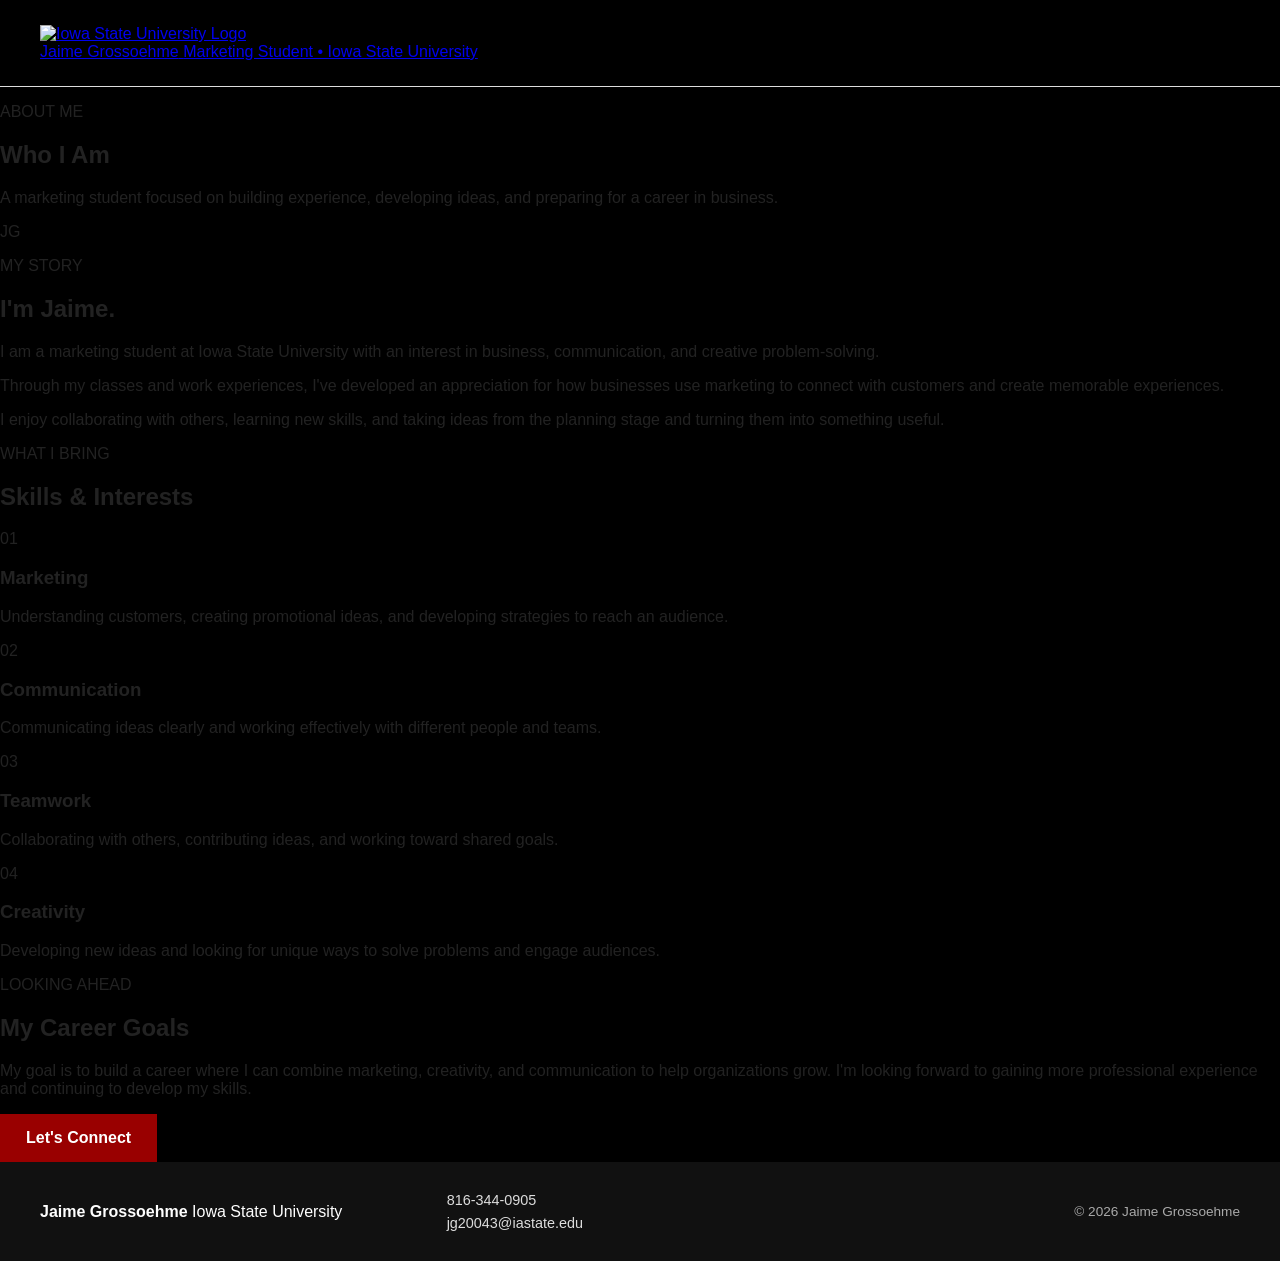
==== about.html @ 380179df "Create about.html" ====
<!DOCTYPE html>
<html lang="en">
<head>
    <meta charset="UTF-8">
    <meta name="viewport" content="width=device-width, initial-scale=1.0">
    <title>Jaime Grossoehme | About</title>
    <link rel="stylesheet" href="styles.css">
</head>

<body>

<div class="site-wrapper">

    <!-- HEADER -->
    <header class="site-header">
        <a href="index.html" class="brand">
            <img src="https://upload.wikimedia.org/wikipedia/en/4/44/Iowa_State_Cyclones_logo.svg"
                 alt="Iowa State University Logo">
            <div>
                <span class="brand-name">Jaime Grossoehme</span>
                <span class="brand-subtitle">Marketing Student • Iowa State University</span>
            </div>
        </a>
    </header>

    <!-- NAVIGATION -->
    <nav id="main-nav"></nav>

    <!-- PAGE HERO -->
    <section class="page-hero">
        <div>
            <p class="eyebrow">ABOUT ME</p>
            <h1>Who I Am</h1>
            <p>
                A marketing student focused on building experience,
                developing ideas, and preparing for a career in business.
            </p>
        </div>
    </section>

    <!-- ABOUT CONTENT -->
    <main class="page-content">

        <section class="about-intro">

            <div class="about-image-placeholder">
                <span>JG</span>
            </div>

            <div class="about-text">

                <p class="eyebrow dark">MY STORY</p>

                <h2>I'm Jaime.</h2>

                <p>
                    I am a marketing student at Iowa State University with an
                    interest in business, communication, and creative problem-solving.
                </p>

                <p>
                    Through my classes and work experiences, I've developed an
                    appreciation for how businesses use marketing to connect
                    with customers and create memorable experiences.
                </p>

                <p>
                    I enjoy collaborating with others, learning new skills,
                    and taking ideas from the planning stage and turning them
                    into something useful.
                </p>

            </div>

        </section>

        <!-- SKILLS -->
        <section class="skills-section">

            <div class="section-heading">
                <p class="eyebrow dark">WHAT I BRING</p>
                <h2>Skills & Interests</h2>
            </div>

            <div class="skills-grid">

                <div class="skill-card">
                    <span>01</span>
                    <h3>Marketing</h3>
                    <p>
                        Understanding customers, creating promotional ideas,
                        and developing strategies to reach an audience.
                    </p>
                </div>

                <div class="skill-card">
                    <span>02</span>
                    <h3>Communication</h3>
                    <p>
                        Communicating ideas clearly and working effectively
                        with different people and teams.
                    </p>
                </div>

                <div class="skill-card">
                    <span>03</span>
                    <h3>Teamwork</h3>
                    <p>
                        Collaborating with others, contributing ideas,
                        and working toward shared goals.
                    </p>
                </div>

                <div class="skill-card">
                    <span>04</span>
                    <h3>Creativity</h3>
                    <p>
                        Developing new ideas and looking for unique ways
                        to solve problems and engage audiences.
                    </p>
                </div>

            </div>

        </section>

        <!-- GOALS -->
        <section class="goals-section">

            <div class="goal-box">
                <p class="eyebrow">LOOKING AHEAD</p>
                <h2>My Career Goals</h2>

                <p>
                    My goal is to build a career where I can combine marketing,
                    creativity, and communication to help organizations grow.
                    I'm looking forward to gaining more professional experience
                    and continuing to develop my skills.
                </p>

                <a href="contact.html" class="button">Let's Connect</a>
            </div>

        </section>

    </main>

    <!-- FOOTER -->
    <footer>

        <div class="footer-brand">
            <strong>Jaime Grossoehme</strong>
            <span>Iowa State University</span>
        </div>

        <div class="footer-contact">
            <a href="tel:8163440905">816-344-0905</a>
            <a href="mailto:jg20043@iastate.edu">jg20043@iastate.edu</a>
        </div>

        <div class="copyright">
            © <span id="year"></span> Jaime Grossoehme
        </div>

    </footer>

</div>

<script>
    document.getElementById("year").textContent = new Date().getFullYear();
</script>

<script src="nav.js"></script>

</body>
</html>
---- styles.css ----
/* =========================
   GLOBAL
========================= */

* {
    box-sizing: border-box;
}

html {
    scroll-behavior: smooth;
}

body {
    margin: 0;
    padding: 0;
    background: #000;
    font-family: Arial, Helvetica, sans-serif;
    color: #222;
}

/* Main white website container */
.wrapper {
    width: 80%;
    max-width: 1200px;
    margin: 40px auto;
    background: #fff;
    min-height: 90vh;
    box-shadow: 0 0 35px rgba(255, 255, 255, 0.15);
}


/* =========================
   HEADER
========================= */

header {
    padding: 25px 40px;
    border-bottom: 1px solid #ddd;
}

header .logo {
    display: flex;
    align-items: center;
    gap: 18px;
}

header .logo img {
    width: 70px;
    height: 70px;
    object-fit: contain;
}

.title {
    font-size: 2rem;
    font-weight: 800;
    color: #990000;
}

.subtitle {
    margin-top: 4px;
    color: #666;
    font-size: 0.95rem;
}


/* =========================
   NAVIGATION
========================= */

nav {
    display: flex;
    align-items: center;
    gap: 8px;
    padding: 0 40px;
    background: #990000;
}

nav a {
    display: block;
    padding: 17px 22px;
    text-decoration: none;
    color: white;
    font-weight: bold;
    transition: 0.2s ease;
}

nav a:hover {
    background: #700000;
}


/* =========================
   HERO
========================= */

.hero {
    min-height: 360px;
    background:
        linear-gradient(
            rgba(0, 0, 0, 0.72),
            rgba(0, 0, 0, 0.72)
        ),
        linear-gradient(135deg, #990000, #1a1a1a);

    display: flex;
    align-items: center;
    justify-content: center;
    text-align: center;
    color: white;
    padding: 50px 20px;
}

.hero-content {
    max-width: 750px;
}

.hero-small {
    font-size: 0.85rem;
    letter-spacing: 4px;
    font-weight: bold;
    color: #ddd;
    margin-bottom: 10px;
}

.hero h1 {
    margin: 0;
    font-size: 4rem;
    font-weight: 800;
}

.hero p:not(.hero-small) {
    font-size: 1.25rem;
    color: #eee;
    margin-top: 15px;
}


/* HERO BUTTONS */

.hero-buttons {
    display: flex;
    justify-content: center;
    gap: 15px;
    margin-top: 30px;
}

.button {
    display: inline-block;
    padding: 13px 24px;
    background: #990000;
    color: white;
    text-decoration: none;
    font-weight: bold;
    border: 2px solid #990000;
    transition: 0.2s ease;
}

.button:hover {
    background: #700000;
    border-color: #700000;
}

.button-outline {
    background: transparent;
    border-color: white;
}

.button-outline:hover {
    background: white;
    color: #990000;
}


/* =========================
   CONTENT AREA
========================= */

.content-area {
    display: flex;
    gap: 40px;
    padding: 50px 40px;
}

.main-content {
    flex: 1;
    min-width: 0;
}


/* =========================
   WELCOME SECTION
========================= */

.section-label {
    color: #990000;
    font-size: 0.8rem;
    font-weight: bold;
    letter-spacing: 3px;
    margin-bottom: 8px;
}

.welcome h2 {
    margin-top: 0;
    font-size: 2rem;
}

.welcome p {
    line-height: 1.7;
    color: #555;
    font-size: 1.05rem;
}


/* =========================
   CARDS
========================= */

.cards {
    display: grid;
    grid-template-columns: repeat(3, 1fr);
    gap: 20px;
    margin-top: 40px;
}

.card {
    padding: 25px;
    background: #f5f5f5;
    border-top: 4px solid #990000;
    transition: 0.2s ease;
}

.card:hover {
    transform: translateY(-5px);
    box-shadow: 0 8px 20px rgba(0, 0, 0, 0.1);
}

.card-icon {
    color: #990000;
    font-size: 0.8rem;
    font-weight: bold;
    letter-spacing: 2px;
}

.card h3 {
    margin-bottom: 10px;
}

.card p {
    color: #666;
    line-height: 1.6;
    font-size: 0.95rem;
}

.card a {
    color: #990000;
    font-weight: bold;
    text-decoration: none;
}

.card a:hover {
    text-decoration: underline;
}


/* =========================
   SIDEBAR
========================= */

.sticky {
    width: 280px;
    flex-shrink: 0;
    position: sticky;
    top: 20px;
    align-self: flex-start;

    background: #f5f5f5;
    padding: 25px;
    border-left: 5px solid #990000;
}

.sticky h3 {
    margin-top: 0;
    font-size: 1.2rem;
}

.contact-item {
    margin: 20px 0;
}

.contact-item span {
    display: block;
    font-size: 0.7rem;
    font-weight: bold;
    letter-spacing: 2px;
    color: #777;
    margin-bottom: 5px;
}

.contact-item a {
    color: #990000;
    font-weight: bold;
    text-decoration: none;
    word-break: break-word;
}

.contact-item a:hover {
    text-decoration: underline;
}

.sidebar-line {
    height: 1px;
    background: #ccc;
    margin: 25px 0;
}

.sticky p {
    color: #666;
    line-height: 1.6;
    font-size: 0.9rem;
}


/* =========================
   FOOTER
========================= */

footer {
    display: grid;
    grid-template-columns: 1fr 1fr 1fr;
    align-items: center;
    gap: 20px;

    padding: 30px 40px;
    background: #111;
    color: white;
}

footer p {
    margin: 5px 0 0;
    color: #aaa;
    font-size: 0.85rem;
}

.footer-contact {
    display: flex;
    flex-direction: column;
    gap: 7px;
}

.footer-contact a {
    color: #ddd;
    text-decoration: none;
    font-size: 0.9rem;
}

.footer-contact a:hover {
    color: white;
}

.copyright {
    text-align: right;
    color: #aaa;
    font-size: 0.85rem;
}


/* =========================
   MOBILE
========================= */

@media (max-width: 800px) {

    .wrapper {
        width: 94%;
        margin: 15px auto;
    }

    header {
        padding: 20px;
    }

    header .logo img {
        width: 55px;
        height: 55px;
    }

    .title {
        font-size: 1.5rem;
    }

    nav {
        padding: 0;
        flex-wrap: wrap;
    }

    nav a {
        padding: 14px 15px;
    }

    .hero {
        min-height: 320px;
    }

    .hero h1 {
        font-size: 2.8rem;
    }

    .hero-buttons {
        flex-direction: column;
        align-items: center;
    }

    .button {
        width: 220px;
    }

    .content-area {
        flex-direction: column;
        padding: 35px 20px;
    }

    .sticky {
        width: 100%;
        position: static;
    }

    .cards {
        grid-template-columns: 1fr;
    }

    footer {
        grid-template-columns: 1fr;
        padding: 25px 20px;
    }

    .copyright {
        text-align: left;
    }
}
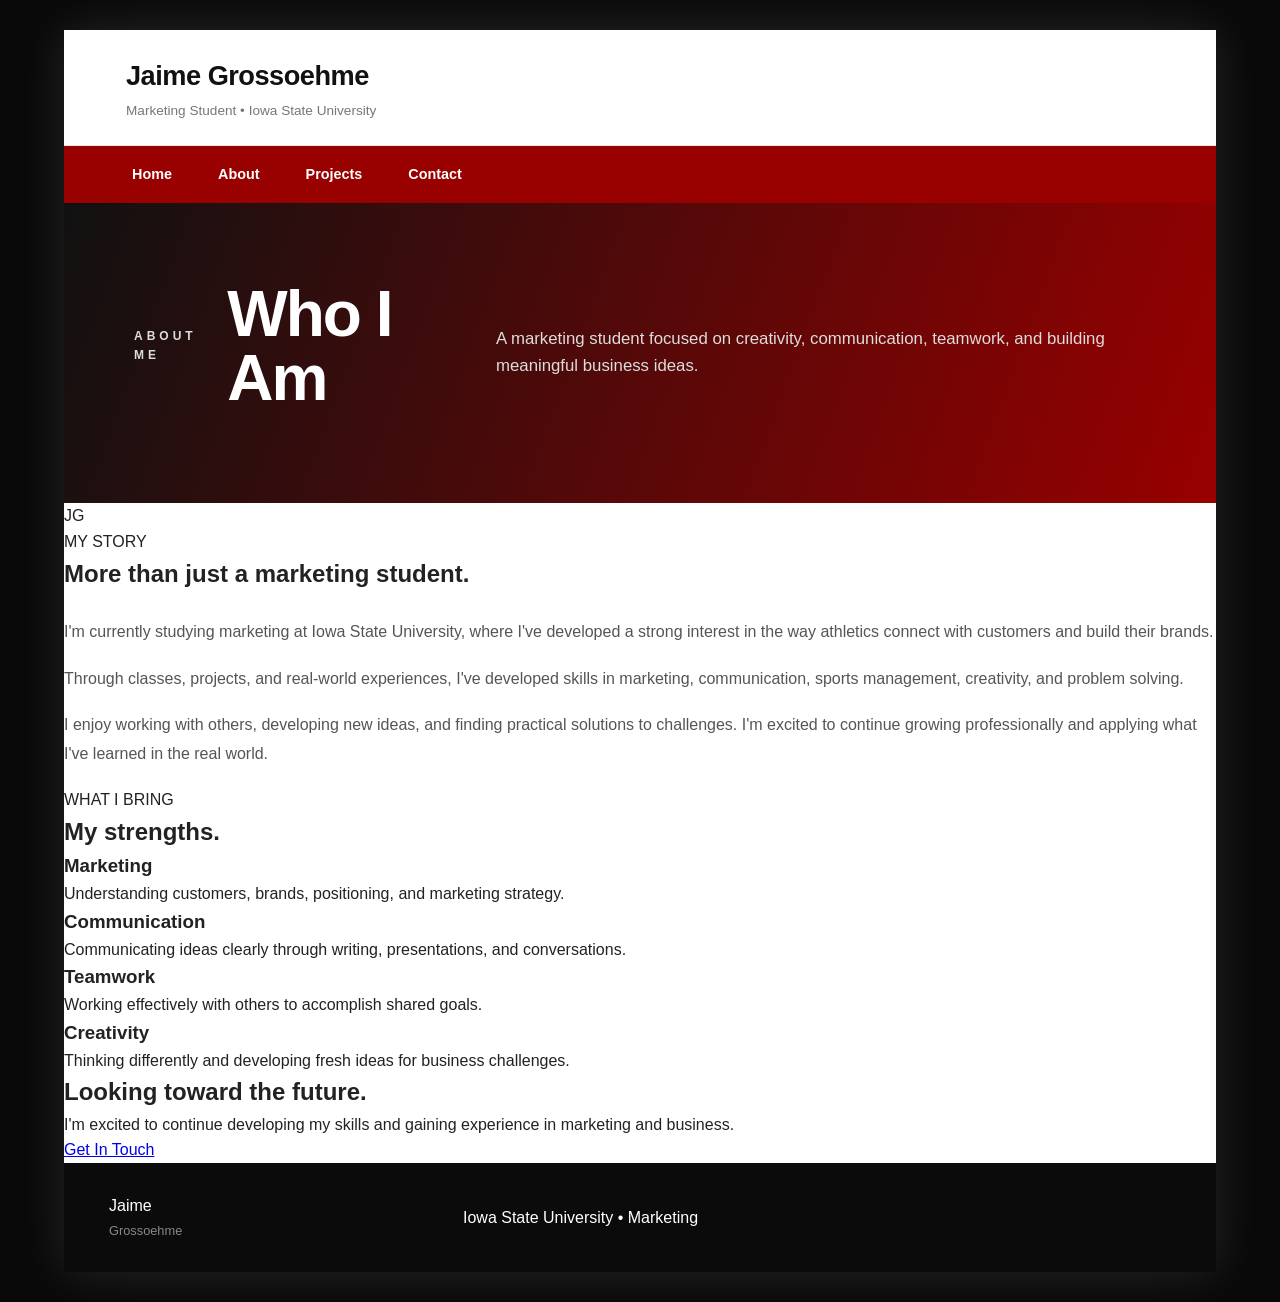
==== commit 755dd2ce: "Update about.html" ====
--- a/about.html
+++ b/about.html
@@ -3,7 +3,7 @@
 <head>
     <meta charset="UTF-8">
     <meta name="viewport" content="width=device-width, initial-scale=1.0">
-    <title>Jaime Grossoehme | About</title>
+    <title>About | Jaime Grossoehme</title>
     <link rel="stylesheet" href="styles.css">
 </head>
 
@@ -11,165 +11,150 @@
 
 <div class="site-wrapper">
 
-    <!-- HEADER -->
     <header class="site-header">
         <a href="index.html" class="brand">
-            <img src="https://upload.wikimedia.org/wikipedia/en/4/44/Iowa_State_Cyclones_logo.svg"
-                 alt="Iowa State University Logo">
+
+            <div class="brand-logo" aria-label="Iowa State University"></div>
+
             <div>
                 <span class="brand-name">Jaime Grossoehme</span>
-                <span class="brand-subtitle">Marketing Student • Iowa State University</span>
+                <span class="brand-subtitle">
+                    Marketing Student • Iowa State University
+                </span>
             </div>
+
         </a>
     </header>
 
-    <!-- NAVIGATION -->
     <nav id="main-nav"></nav>
 
-    <!-- PAGE HERO -->
     <section class="page-hero">
-        <div>
-            <p class="eyebrow">ABOUT ME</p>
-            <h1>Who I Am</h1>
-            <p>
-                A marketing student focused on building experience,
-                developing ideas, and preparing for a career in business.
-            </p>
-        </div>
+
+        <div class="eyebrow">ABOUT ME</div>
+
+        <h1>Who I Am</h1>
+
+        <p>
+            A marketing student focused on creativity, communication,
+            teamwork, and building meaningful business ideas.
+        </p>
+
     </section>
 
-    <!-- ABOUT CONTENT -->
-    <main class="page-content">
+    <section class="content-area">
 
-        <section class="about-intro">
+        <div class="about-grid">
 
-            <div class="about-image-placeholder">
-                <span>JG</span>
+            <div class="about-image">
+                <div class="about-initials">JG</div>
             </div>
 
             <div class="about-text">
 
-                <p class="eyebrow dark">MY STORY</p>
+                <div class="section-label">MY STORY</div>
 
-                <h2>I'm Jaime.</h2>
+                <h2>More than just a marketing student.</h2>
 
                 <p>
-                    I am a marketing student at Iowa State University with an
-                    interest in business, communication, and creative problem-solving.
+                    I'm currently studying marketing at Iowa State University,
+                    where I've developed a strong interest in the way athletics
+                    connect with customers and build their brands.
                 </p>
 
                 <p>
-                    Through my classes and work experiences, I've developed an
-                    appreciation for how businesses use marketing to connect
-                    with customers and create memorable experiences.
+                    Through classes, projects, and real-world experiences,
+                    I've developed skills in marketing, communication,
+                    sports management, creativity, and problem solving.
                 </p>
 
                 <p>
-                    I enjoy collaborating with others, learning new skills,
-                    and taking ideas from the planning stage and turning them
-                    into something useful.
+                    I enjoy working with others, developing new ideas, and
+                    finding practical solutions to challenges. I'm excited
+                    to continue growing professionally and applying what
+                    I've learned in the real world.
                 </p>
 
             </div>
 
-        </section>
+        </div>
 
-        <!-- SKILLS -->
-        <section class="skills-section">
+        <div class="skills">
 
-            <div class="section-heading">
-                <p class="eyebrow dark">WHAT I BRING</p>
-                <h2>Skills & Interests</h2>
-            </div>
+            <div class="section-label">WHAT I BRING</div>
 
-            <div class="skills-grid">
+            <h2>My strengths.</h2>
 
-                <div class="skill-card">
-                    <span>01</span>
+            <div class="skill-grid">
+
+                <div class="skill">
                     <h3>Marketing</h3>
                     <p>
-                        Understanding customers, creating promotional ideas,
-                        and developing strategies to reach an audience.
+                        Understanding customers, brands, positioning,
+                        and marketing strategy.
                     </p>
                 </div>
 
-                <div class="skill-card">
-                    <span>02</span>
+                <div class="skill">
                     <h3>Communication</h3>
                     <p>
-                        Communicating ideas clearly and working effectively
-                        with different people and teams.
+                        Communicating ideas clearly through writing,
+                        presentations, and conversations.
                     </p>
                 </div>
 
-                <div class="skill-card">
-                    <span>03</span>
+                <div class="skill">
                     <h3>Teamwork</h3>
                     <p>
-                        Collaborating with others, contributing ideas,
-                        and working toward shared goals.
+                        Working effectively with others to accomplish
+                        shared goals.
                     </p>
                 </div>
 
-                <div class="skill-card">
-                    <span>04</span>
+                <div class="skill">
                     <h3>Creativity</h3>
                     <p>
-                        Developing new ideas and looking for unique ways
-                        to solve problems and engage audiences.
+                        Thinking differently and developing fresh ideas
+                        for business challenges.
                     </p>
                 </div>
 
             </div>
 
-        </section>
+        </div>
 
-        <!-- GOALS -->
-        <section class="goals-section">
+    </section>
 
-            <div class="goal-box">
-                <p class="eyebrow">LOOKING AHEAD</p>
-                <h2>My Career Goals</h2>
+    <section class="cta">
 
-                <p>
-                    My goal is to build a career where I can combine marketing,
-                    creativity, and communication to help organizations grow.
-                    I'm looking forward to gaining more professional experience
-                    and continuing to develop my skills.
-                </p>
+        <div>
+            <h2>Looking toward the future.</h2>
 
-                <a href="contact.html" class="button">Let's Connect</a>
-            </div>
+            <p>
+                I'm excited to continue developing my skills and gaining
+                experience in marketing and business.
+            </p>
+        </div>
 
-        </section>
+        <a href="contact.html" class="button-outline">
+            Get In Touch
+        </a>
 
-    </main>
+    </section>
 
-    <!-- FOOTER -->
     <footer>
 
         <div class="footer-brand">
-            <strong>Jaime Grossoehme</strong>
-            <span>Iowa State University</span>
+            Jaime <span>Grossoehme</span>
         </div>
 
-        <div class="footer-contact">
-            <a href="tel:8163440905">816-344-0905</a>
-            <a href="mailto:jg20043@iastate.edu">jg20043@iastate.edu</a>
-        </div>
-
-        <div class="copyright">
-            © <span id="year"></span> Jaime Grossoehme
-        </div>
+        <p>
+            Iowa State University • Marketing
+        </p>
 
     </footer>
 
 </div>
 
-<script>
-    document.getElementById("year").textContent = new Date().getFullYear();
-</script>
-
 <script src="nav.js"></script>
 
 </body>
--- a/styles.css
+++ b/styles.css
@@ -1,8 +1,16 @@
-/* =========================
-   GLOBAL
+/* =====================================================
+   JAIME GROSSOEHME PORTFOLIO
+   Iowa State Inspired Design
+===================================================== */
+
+
+/* =========================
+   RESET
 ========================= */
 
 * {
+    margin: 0;
+    padding: 0;
     box-sizing: border-box;
 }
 
@@ -11,21 +19,23 @@
 }
 
 body {
-    margin: 0;
-    padding: 0;
-    background: #000;
+    background: #090909;
+    color: #222;
     font-family: Arial, Helvetica, sans-serif;
-    color: #222;
-}
-
-/* Main white website container */
-.wrapper {
-    width: 80%;
-    max-width: 1200px;
-    margin: 40px auto;
-    background: #fff;
-    min-height: 90vh;
-    box-shadow: 0 0 35px rgba(255, 255, 255, 0.15);
+    line-height: 1.6;
+}
+
+
+/* =========================
+   MAIN WEBSITE
+========================= */
+
+.site-wrapper {
+    width: 90%;
+    max-width: 1250px;
+    margin: 30px auto;
+    background: white;
+    box-shadow: 0 0 45px rgba(255, 255, 255, 0.12);
 }
 
 
@@ -33,290 +43,730 @@
    HEADER
 ========================= */
 
-header {
-    padding: 25px 40px;
-    border-bottom: 1px solid #ddd;
-}
-
-header .logo {
+.site-header {
+    background: #ffffff;
+    padding: 24px 45px;
+    border-bottom: 1px solid #e5e5e5;
+}
+
+.brand {
+    display: inline-flex;
+    align-items: center;
+    gap: 17px;
+    text-decoration: none;
+    color: #111;
+}
+
+.brand img {
+    width: 62px;
+    height: 62px;
+    object-fit: contain;
+}
+
+.brand-name {
+    display: block;
+    font-size: 1.7rem;
+    font-weight: 800;
+    letter-spacing: -0.5px;
+}
+
+.brand-subtitle {
+    display: block;
+    margin-top: 2px;
+    color: #777;
+    font-size: 0.85rem;
+}
+
+
+/* =========================
+   NAVIGATION
+========================= */
+
+#main-nav {
     display: flex;
     align-items: center;
-    gap: 18px;
-}
-
-header .logo img {
-    width: 70px;
-    height: 70px;
-    object-fit: contain;
-}
-
-.title {
-    font-size: 2rem;
+    padding: 0 45px;
+    background: #990000;
+}
+
+#main-nav a {
+    position: relative;
+    padding: 17px 23px;
+    color: white;
+    text-decoration: none;
+    font-size: 0.9rem;
+    font-weight: 700;
+    transition: all 0.2s ease;
+}
+
+#main-nav a::after {
+    content: "";
+    position: absolute;
+    left: 23px;
+    right: 23px;
+    bottom: 9px;
+    height: 2px;
+    background: white;
+    transform: scaleX(0);
+    transition: transform 0.2s ease;
+}
+
+#main-nav a:hover {
+    background: #760000;
+}
+
+#main-nav a:hover::after {
+    transform: scaleX(1);
+}
+
+
+/* =========================
+   HERO
+========================= */
+
+.hero {
+    color: white;
+}
+
+.home-hero {
+    min-height: 510px;
+
+    display: flex;
+    align-items: center;
+
+    padding: 70px;
+
+    background:
+        linear-gradient(
+            110deg,
+            rgba(0, 0, 0, 0.92),
+            rgba(30, 0, 0, 0.78),
+            rgba(153, 0, 0, 0.65)
+        );
+}
+
+.hero-content {
+    max-width: 780px;
+}
+
+.eyebrow {
+    color: #ddd;
+    font-size: 0.75rem;
     font-weight: 800;
+    letter-spacing: 4px;
+    margin-bottom: 15px;
+}
+
+.eyebrow.dark {
     color: #990000;
 }
 
-.subtitle {
-    margin-top: 4px;
+.hero h1 {
+    font-size: clamp(3rem, 6vw, 5.5rem);
+    line-height: 0.98;
+    letter-spacing: -3px;
+    margin-bottom: 25px;
+}
+
+.hero h1 span {
+    color: #d8d8d8;
+}
+
+.hero-description {
+    max-width: 650px;
+    font-size: 1.1rem;
+    color: #ddd;
+    line-height: 1.8;
+}
+
+.hero-buttons {
+    display: flex;
+    gap: 14px;
+    margin-top: 35px;
+}
+
+
+/* =========================
+   BUTTONS
+========================= */
+
+.button {
+    display: inline-block;
+    padding: 13px 25px;
+
+    background: #990000;
+    border: 2px solid #990000;
+
+    color: white;
+    text-decoration: none;
+    font-size: 0.9rem;
+    font-weight: 700;
+
+    transition: all 0.2s ease;
+}
+
+.button:hover {
+    background: #760000;
+    border-color: #760000;
+    transform: translateY(-2px);
+}
+
+.button-outline {
+    background: transparent;
+    border-color: white;
+}
+
+.button-outline:hover {
+    background: white;
+    color: #990000;
+}
+
+
+/* =========================
+   INTRO
+========================= */
+
+.intro-section {
+    padding: 75px 70px;
+}
+
+.section-heading {
+    margin-bottom: 35px;
+}
+
+.section-heading h2 {
+    font-size: 2.4rem;
+    letter-spacing: -1px;
+}
+
+.intro-grid {
+    display: grid;
+    grid-template-columns: 1.6fr 1fr;
+    gap: 70px;
+}
+
+.intro-grid p {
+    color: #555;
+    font-size: 1.05rem;
+    line-height: 1.8;
+    margin-bottom: 18px;
+}
+
+.text-link {
+    color: #990000;
+    text-decoration: none;
+    font-weight: 700;
+}
+
+.text-link:hover {
+    text-decoration: underline;
+}
+
+
+/* =========================
+   STATS
+========================= */
+
+.stats {
+    display: grid;
+    grid-template-columns: 1fr;
+    gap: 0;
+    border-left: 1px solid #ddd;
+}
+
+.stat {
+    padding: 18px 25px;
+    border-bottom: 1px solid #ddd;
+}
+
+.stat:last-child {
+    border-bottom: none;
+}
+
+.stat strong {
+    display: block;
+    color: #990000;
+    font-size: 1.8rem;
+}
+
+.stat span {
+    color: #777;
+    font-size: 0.85rem;
+}
+
+
+/* =========================
+   FEATURED CARDS
+========================= */
+
+.featured-section {
+    padding: 70px;
+    background: #f5f5f5;
+}
+
+.feature-grid {
+    display: grid;
+    grid-template-columns: repeat(3, 1fr);
+    gap: 22px;
+}
+
+.feature-card {
+    position: relative;
+
+    min-height: 240px;
+    padding: 30px;
+
+    background: white;
+    border-top: 4px solid #990000;
+
+    text-decoration: none;
+    color: #222;
+
+    transition: all 0.25s ease;
+}
+
+.feature-card:hover {
+    transform: translateY(-7px);
+    box-shadow: 0 15px 30px rgba(0, 0, 0, 0.12);
+}
+
+.feature-number {
+    color: #990000;
+    font-size: 0.75rem;
+    font-weight: 800;
+    letter-spacing: 2px;
+}
+
+.feature-card h3 {
+    margin: 25px 0 10px;
+    font-size: 1.4rem;
+}
+
+.feature-card p {
     color: #666;
     font-size: 0.95rem;
 }
 
-
-/* =========================
-   NAVIGATION
-========================= */
-
-nav {
+.card-arrow {
+    position: absolute;
+    right: 30px;
+    bottom: 25px;
+
+    color: #990000;
+    font-size: 1.4rem;
+}
+
+
+/* =========================
+   PAGE HERO
+========================= */
+
+.page-hero {
+    min-height: 300px;
+    padding: 65px 70px;
+
     display: flex;
     align-items: center;
-    gap: 8px;
-    padding: 0 40px;
-    background: #990000;
-}
-
-nav a {
-    display: block;
-    padding: 17px 22px;
-    text-decoration: none;
-    color: white;
-    font-weight: bold;
-    transition: 0.2s ease;
-}
-
-nav a:hover {
-    background: #700000;
-}
-
-
-/* =========================
-   HERO
-========================= */
-
-.hero {
-    min-height: 360px;
+
+    color: white;
+
     background:
         linear-gradient(
-            rgba(0, 0, 0, 0.72),
-            rgba(0, 0, 0, 0.72)
-        ),
-        linear-gradient(135deg, #990000, #1a1a1a);
+            110deg,
+            #111,
+            #990000
+        );
+}
+
+.page-hero h1 {
+    font-size: 4rem;
+    line-height: 1;
+    margin-bottom: 15px;
+    letter-spacing: -2px;
+}
+
+.page-hero p:last-child {
+    max-width: 650px;
+    color: #ddd;
+    font-size: 1.05rem;
+}
+
+
+/* =========================
+   PAGE CONTENT
+========================= */
+
+.page-content {
+    padding: 70px;
+}
+
+.page-content h2 {
+    font-size: 2.4rem;
+    letter-spacing: -1px;
+}
+
+
+/* =========================
+   ABOUT
+========================= */
+
+.about-intro {
+    display: grid;
+    grid-template-columns: 330px 1fr;
+    gap: 60px;
+    align-items: center;
+    margin-bottom: 80px;
+}
+
+.about-image-placeholder {
+    height: 380px;
 
     display: flex;
     align-items: center;
     justify-content: center;
+
+    background:
+        linear-gradient(
+            135deg,
+            #111,
+            #990000
+        );
+
+    color: white;
+}
+
+.about-image-placeholder span {
+    font-size: 5rem;
+    font-weight: 800;
+    opacity: 0.9;
+}
+
+.about-text h2 {
+    margin-bottom: 25px;
+}
+
+.about-text p {
+    color: #555;
+    margin-bottom: 18px;
+    font-size: 1rem;
+    line-height: 1.8;
+}
+
+
+/* =========================
+   SKILLS
+========================= */
+
+.skills-section {
+    padding-top: 60px;
+    border-top: 1px solid #ddd;
+}
+
+.skills-grid {
+    display: grid;
+    grid-template-columns: repeat(4, 1fr);
+    gap: 20px;
+}
+
+.skill-card {
+    padding: 28px;
+    background: #f5f5f5;
+    border-top: 3px solid #990000;
+}
+
+.skill-card > span {
+    color: #990000;
+    font-size: 0.75rem;
+    font-weight: 800;
+}
+
+.skill-card h3 {
+    margin: 20px 0 10px;
+}
+
+.skill-card p {
+    color: #666;
+    font-size: 0.9rem;
+    line-height: 1.6;
+}
+
+
+/* =========================
+   GOALS
+========================= */
+
+.goals-section {
+    margin-top: 70px;
+}
+
+.goal-box {
+    padding: 55px;
+    background: #111;
+    color: white;
+}
+
+.goal-box h2 {
+    margin-bottom: 20px;
+}
+
+.goal-box p:not(.eyebrow) {
+    max-width: 700px;
+    color: #ccc;
+    margin-bottom: 25px;
+}
+
+
+/* =========================
+   PROJECTS
+========================= */
+
+.projects-intro {
+    max-width: 750px;
+    margin-bottom: 45px;
+}
+
+.projects-intro h2 {
+    margin-bottom: 15px;
+}
+
+.projects-intro > p:last-child {
+    color: #666;
+}
+
+.project-grid {
+    display: grid;
+    grid-template-columns: repeat(2, 1fr);
+    gap: 22px;
+}
+
+.project-card {
+    min-height: 300px;
+    padding: 32px;
+
+    border: 1px solid #ddd;
+    background: white;
+
+    transition: all 0.25s ease;
+}
+
+.project-card:hover {
+    border-color: #990000;
+    transform: translateY(-5px);
+    box-shadow: 0 12px 25px rgba(0, 0, 0, 0.08);
+}
+
+.featured-project {
+    border-top: 5px solid #990000;
+}
+
+.project-top {
+    display: flex;
+    justify-content: space-between;
+    gap: 15px;
+
+    color: #990000;
+    font-size: 0.7rem;
+    font-weight: 800;
+    letter-spacing: 1.5px;
+}
+
+.project-card h3 {
+    font-size: 1.8rem;
+    margin: 30px 0 15px;
+}
+
+.project-card > p {
+    color: #666;
+    line-height: 1.7;
+}
+
+.project-tags {
+    display: flex;
+    flex-wrap: wrap;
+    gap: 7px;
+    margin-top: 25px;
+}
+
+.project-tags span {
+    padding: 6px 10px;
+    background: #f0f0f0;
+    color: #555;
+    font-size: 0.7rem;
+    font-weight: 700;
+}
+
+
+/* =========================
+   PROJECT CTA
+========================= */
+
+.project-cta {
+    margin-top: 70px;
+    padding: 55px;
     text-align: center;
-    color: white;
-    padding: 50px 20px;
-}
-
-.hero-content {
-    max-width: 750px;
-}
-
-.hero-small {
-    font-size: 0.85rem;
-    letter-spacing: 4px;
-    font-weight: bold;
-    color: #ddd;
-    margin-bottom: 10px;
-}
-
-.hero h1 {
-    margin: 0;
-    font-size: 4rem;
+    background: #990000;
+    color: white;
+}
+
+.project-cta h2 {
+    margin-bottom: 12px;
+}
+
+.project-cta p:not(.eyebrow) {
+    color: #eee;
+    margin-bottom: 25px;
+}
+
+.project-cta .button {
+    background: white;
+    border-color: white;
+    color: #990000;
+}
+
+.project-cta .button:hover {
+    background: #eee;
+}
+
+
+/* =========================
+   CONTACT
+========================= */
+
+.contact-layout {
+    display: grid;
+    grid-template-columns: 1.3fr 0.7fr;
+    gap: 80px;
+    align-items: start;
+}
+
+.contact-info h2 {
+    margin-bottom: 20px;
+}
+
+.contact-info > p:not(.eyebrow) {
+    max-width: 600px;
+    color: #666;
+    line-height: 1.8;
+}
+
+.contact-details {
+    margin-top: 40px;
+}
+
+.contact-detail {
+    padding: 18px 0;
+    border-bottom: 1px solid #ddd;
+}
+
+.detail-label {
+    display: block;
+    margin-bottom: 4px;
+
+    color: #888;
+    font-size: 0.7rem;
     font-weight: 800;
-}
-
-.hero p:not(.hero-small) {
-    font-size: 1.25rem;
-    color: #eee;
-    margin-top: 15px;
-}
-
-
-/* HERO BUTTONS */
-
-.hero-buttons {
+    letter-spacing: 2px;
+}
+
+.contact-detail a {
+    color: #990000;
+    text-decoration: none;
+    font-weight: 700;
+}
+
+.contact-detail a:hover {
+    text-decoration: underline;
+}
+
+
+/* =========================
+   CONTACT CARD
+========================= */
+
+.contact-card {
+    padding: 35px;
+    background: #111;
+    color: white;
+    border-top: 5px solid #990000;
+}
+
+.contact-card-top span {
     display: flex;
+    align-items: center;
     justify-content: center;
-    gap: 15px;
-    margin-top: 30px;
-}
-
-.button {
-    display: inline-block;
-    padding: 13px 24px;
+
+    width: 70px;
+    height: 70px;
+
+    margin-bottom: 25px;
+
     background: #990000;
-    color: white;
+
+    font-size: 1.5rem;
+    font-weight: 800;
+}
+
+.contact-card h3 {
+    font-size: 1.5rem;
+}
+
+.contact-card p {
+    color: #aaa;
+    margin-top: 5px;
+}
+
+.contact-card-line {
+    height: 1px;
+    background: #333;
+    margin: 25px 0;
+}
+
+.contact-button {
+    display: block;
+
+    padding: 12px;
+    margin-top: 10px;
+
+    text-align: center;
+
+    background: #990000;
+    color: white;
+
     text-decoration: none;
-    font-weight: bold;
-    border: 2px solid #990000;
+    font-weight: 700;
+
     transition: 0.2s ease;
 }
 
-.button:hover {
-    background: #700000;
-    border-color: #700000;
-}
-
-.button-outline {
+.contact-button:hover {
+    background: #760000;
+}
+
+.contact-button.secondary {
     background: transparent;
+    border: 1px solid #555;
+}
+
+.contact-button.secondary:hover {
     border-color: white;
 }
 
-.button-outline:hover {
-    background: white;
-    color: #990000;
-}
-
-
-/* =========================
-   CONTENT AREA
-========================= */
-
-.content-area {
-    display: flex;
-    gap: 40px;
-    padding: 50px 40px;
-}
-
-.main-content {
-    flex: 1;
-    min-width: 0;
-}
-
-
-/* =========================
-   WELCOME SECTION
-========================= */
-
-.section-label {
-    color: #990000;
-    font-size: 0.8rem;
-    font-weight: bold;
-    letter-spacing: 3px;
-    margin-bottom: 8px;
-}
-
-.welcome h2 {
-    margin-top: 0;
-    font-size: 2rem;
-}
-
-.welcome p {
-    line-height: 1.7;
-    color: #555;
-    font-size: 1.05rem;
-}
-
-
-/* =========================
-   CARDS
-========================= */
-
-.cards {
-    display: grid;
-    grid-template-columns: repeat(3, 1fr);
-    gap: 20px;
-    margin-top: 40px;
-}
-
-.card {
-    padding: 25px;
+
+/* =========================
+   CONTACT BOTTOM
+========================= */
+
+.contact-bottom {
+    margin-top: 80px;
+    padding: 55px;
+
+    text-align: center;
+
     background: #f5f5f5;
-    border-top: 4px solid #990000;
-    transition: 0.2s ease;
-}
-
-.card:hover {
-    transform: translateY(-5px);
-    box-shadow: 0 8px 20px rgba(0, 0, 0, 0.1);
-}
-
-.card-icon {
-    color: #990000;
-    font-size: 0.8rem;
-    font-weight: bold;
-    letter-spacing: 2px;
-}
-
-.card h3 {
-    margin-bottom: 10px;
-}
-
-.card p {
-    color: #666;
-    line-height: 1.6;
-    font-size: 0.95rem;
-}
-
-.card a {
-    color: #990000;
-    font-weight: bold;
-    text-decoration: none;
-}
-
-.card a:hover {
-    text-decoration: underline;
-}
-
-
-/* =========================
-   SIDEBAR
-========================= */
-
-.sticky {
-    width: 280px;
-    flex-shrink: 0;
-    position: sticky;
-    top: 20px;
-    align-self: flex-start;
-
-    background: #f5f5f5;
-    padding: 25px;
-    border-left: 5px solid #990000;
-}
-
-.sticky h3 {
-    margin-top: 0;
-    font-size: 1.2rem;
-}
-
-.contact-item {
-    margin: 20px 0;
-}
-
-.contact-item span {
-    display: block;
-    font-size: 0.7rem;
-    font-weight: bold;
-    letter-spacing: 2px;
-    color: #777;
-    margin-bottom: 5px;
-}
-
-.contact-item a {
-    color: #990000;
-    font-weight: bold;
-    text-decoration: none;
-    word-break: break-word;
-}
-
-.contact-item a:hover {
-    text-decoration: underline;
-}
-
-.sidebar-line {
-    height: 1px;
-    background: #ccc;
-    margin: 25px 0;
-}
-
-.sticky p {
-    color: #666;
-    line-height: 1.6;
-    font-size: 0.9rem;
+}
+
+.contact-bottom h2 {
+    margin-bottom: 25px;
 }
 
 
@@ -328,29 +778,34 @@
     display: grid;
     grid-template-columns: 1fr 1fr 1fr;
     align-items: center;
-    gap: 20px;
-
-    padding: 30px 40px;
-    background: #111;
-    color: white;
-}
-
-footer p {
-    margin: 5px 0 0;
-    color: #aaa;
-    font-size: 0.85rem;
+
+    padding: 30px 45px;
+
+    background: #0b0b0b;
+    color: white;
+}
+
+.footer-brand strong {
+    display: block;
+}
+
+.footer-brand span {
+    display: block;
+    color: #888;
+    font-size: 0.8rem;
+    margin-top: 3px;
 }
 
 .footer-contact {
     display: flex;
     flex-direction: column;
-    gap: 7px;
+    gap: 4px;
 }
 
 .footer-contact a {
-    color: #ddd;
+    color: #bbb;
     text-decoration: none;
-    font-size: 0.9rem;
+    font-size: 0.85rem;
 }
 
 .footer-contact a:hover {
@@ -359,81 +814,168 @@
 
 .copyright {
     text-align: right;
-    color: #aaa;
-    font-size: 0.85rem;
-}
-
-
-/* =========================
-   MOBILE
-========================= */
-
-@media (max-width: 800px) {
-
-    .wrapper {
+    color: #777;
+    font-size: 0.8rem;
+}
+
+
+/* =========================
+   RESPONSIVE
+========================= */
+
+@media (max-width: 900px) {
+
+    .site-wrapper {
         width: 94%;
         margin: 15px auto;
     }
 
-    header {
+    .site-header {
         padding: 20px;
     }
 
-    header .logo img {
-        width: 55px;
-        height: 55px;
-    }
-
-    .title {
-        font-size: 1.5rem;
-    }
-
-    nav {
+    #main-nav {
         padding: 0;
+    }
+
+    #main-nav a {
+        padding: 15px 17px;
+    }
+
+    .home-hero {
+        min-height: 450px;
+        padding: 50px 35px;
+    }
+
+    .intro-section,
+    .featured-section,
+    .page-content {
+        padding: 55px 35px;
+    }
+
+    .intro-grid {
+        grid-template-columns: 1fr;
+        gap: 35px;
+    }
+
+    .feature-grid {
+        grid-template-columns: 1fr;
+    }
+
+    .about-intro {
+        grid-template-columns: 1fr;
+    }
+
+    .about-image-placeholder {
+        height: 300px;
+    }
+
+    .skills-grid {
+        grid-template-columns: repeat(2, 1fr);
+    }
+
+    .contact-layout {
+        grid-template-columns: 1fr;
+        gap: 50px;
+    }
+
+    footer {
+        grid-template-columns: 1fr;
+        gap: 20px;
+    }
+
+    .copyright {
+        text-align: left;
+    }
+}
+
+
+/* =========================
+   MOBILE
+========================= */
+
+@media (max-width: 600px) {
+
+    .brand img {
+        width: 50px;
+        height: 50px;
+    }
+
+    .brand-name {
+        font-size: 1.25rem;
+    }
+
+    .brand-subtitle {
+        font-size: 0.7rem;
+    }
+
+    #main-nav {
         flex-wrap: wrap;
     }
 
-    nav a {
-        padding: 14px 15px;
-    }
-
-    .hero {
-        min-height: 320px;
+    #main-nav a {
+        flex: 1;
+        text-align: center;
+        padding: 13px 8px;
+        font-size: 0.8rem;
+    }
+
+    #main-nav a::after {
+        display: none;
+    }
+
+    .home-hero {
+        padding: 45px 25px;
     }
 
     .hero h1 {
-        font-size: 2.8rem;
+        font-size: 3rem;
+        letter-spacing: -2px;
+    }
+
+    .hero-description {
+        font-size: 0.95rem;
     }
 
     .hero-buttons {
         flex-direction: column;
-        align-items: center;
-    }
-
-    .button {
-        width: 220px;
-    }
-
-    .content-area {
-        flex-direction: column;
-        padding: 35px 20px;
-    }
-
-    .sticky {
-        width: 100%;
-        position: static;
-    }
-
-    .cards {
+        align-items: flex-start;
+    }
+
+    .page-hero {
+        padding: 50px 25px;
+    }
+
+    .page-hero h1 {
+        font-size: 3rem;
+    }
+
+    .intro-section,
+    .featured-section,
+    .page-content {
+        padding: 45px 25px;
+    }
+
+    .section-heading h2,
+    .page-content h2 {
+        font-size: 2rem;
+    }
+
+    .skills-grid {
         grid-template-columns: 1fr;
     }
 
+    .project-grid {
+        grid-template-columns: 1fr;
+    }
+
+    .goal-box,
+    .project-cta,
+    .contact-bottom {
+        padding: 35px 25px;
+    }
+
     footer {
-        grid-template-columns: 1fr;
-        padding: 25px 20px;
-    }
-
-    .copyright {
-        text-align: left;
-    }
-}
+        padding: 25px;
+    }
+}
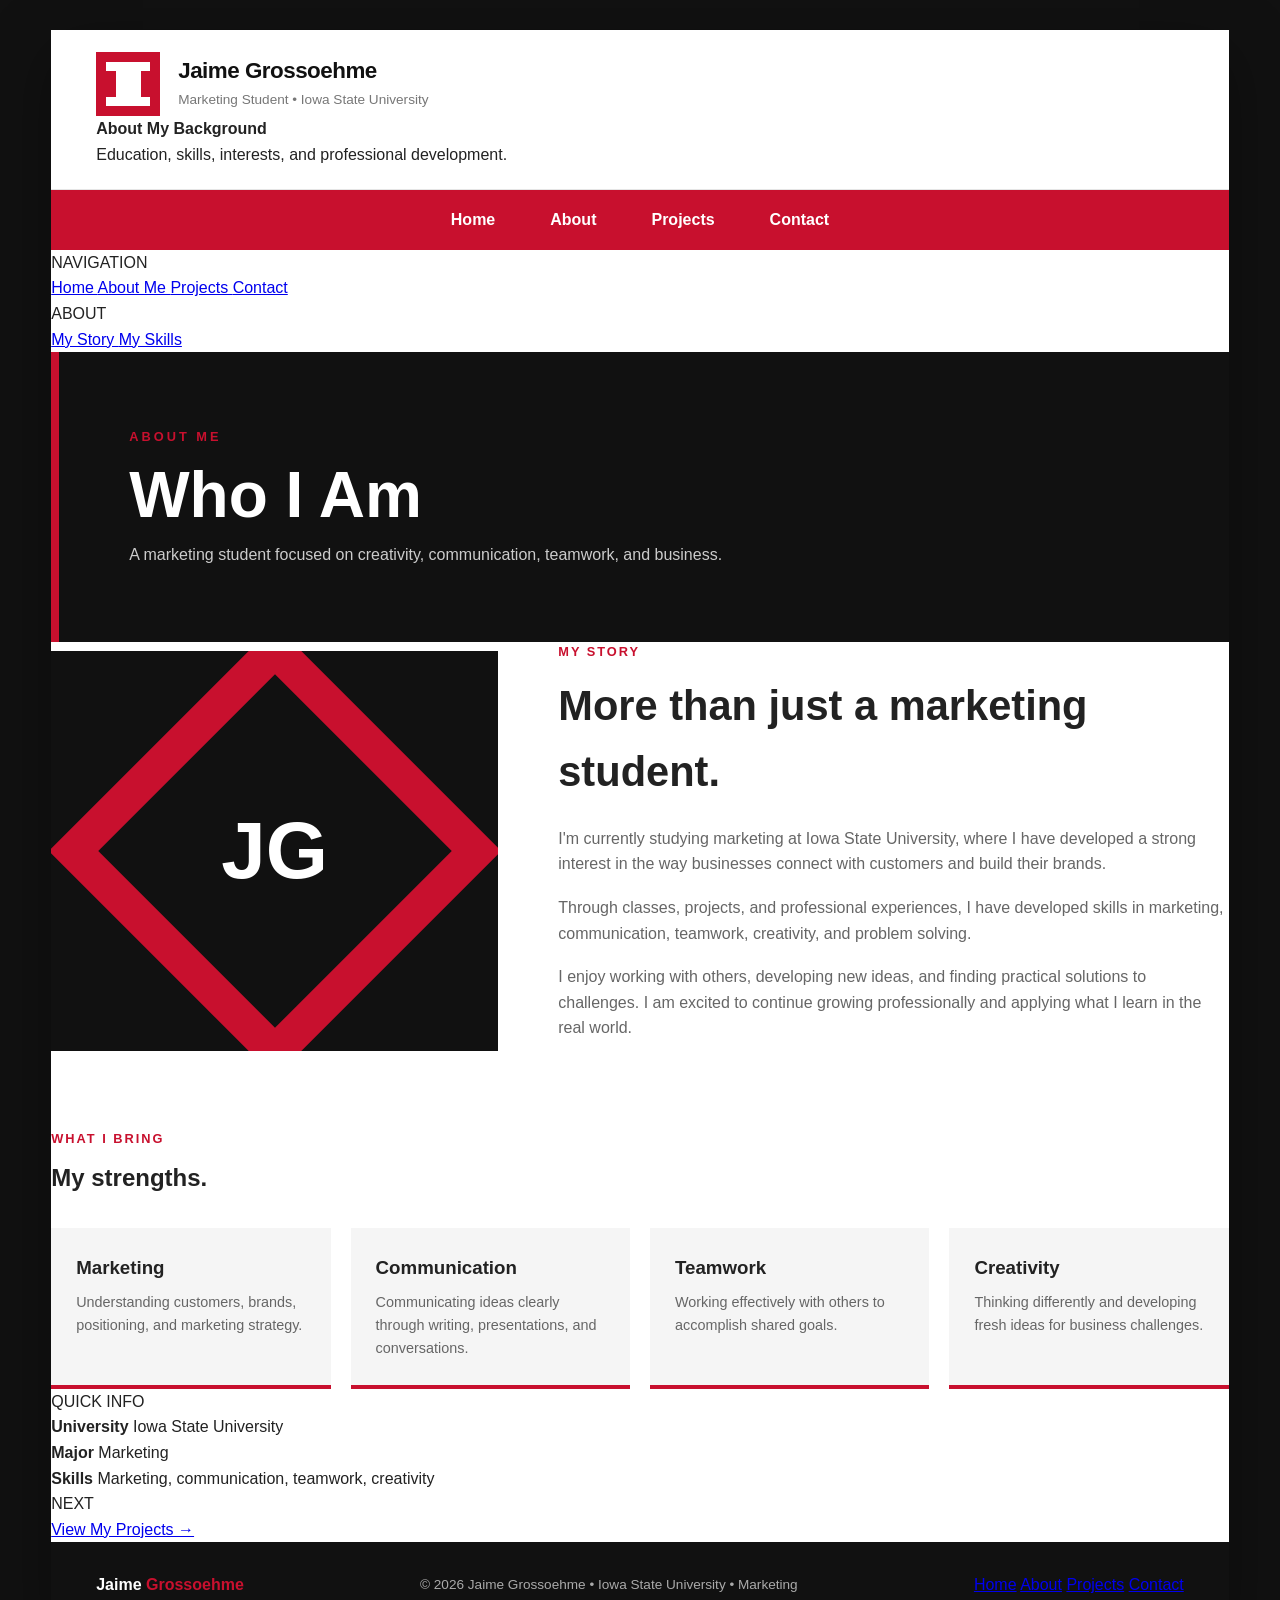
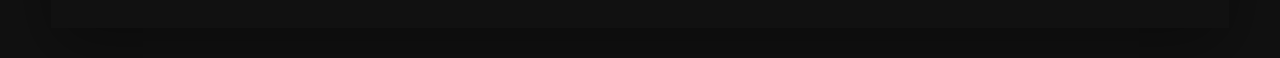
==== commit b12c7549: "Update about.html" ====
--- a/about.html
+++ b/about.html
@@ -1,145 +1,338 @@
 <!DOCTYPE html>
 <html lang="en">
+
 <head>
+
     <meta charset="UTF-8">
     <meta name="viewport" content="width=device-width, initial-scale=1.0">
+
     <title>About | Jaime Grossoehme</title>
+
     <link rel="stylesheet" href="styles.css">
+
 </head>
 
 <body>
 
 <div class="site-wrapper">
 
+
+    <!-- HEADER -->
+
     <header class="site-header">
+
         <a href="index.html" class="brand">
 
-            <div class="brand-logo" aria-label="Iowa State University"></div>
-
-            <div>
-                <span class="brand-name">Jaime Grossoehme</span>
+            <div class="brand-logo" aria-label="Iowa State inspired logo"></div>
+
+            <div class="brand-text">
+
+                <span class="brand-name">
+                    Jaime Grossoehme
+                </span>
+
                 <span class="brand-subtitle">
                     Marketing Student • Iowa State University
                 </span>
+
             </div>
 
         </a>
+
+
+        <div class="header-info">
+
+            <strong>
+                About My Background
+            </strong>
+
+            <p>
+                Education, skills, interests, and professional development.
+            </p>
+
+        </div>
+
     </header>
 
+
+    <!-- NAVIGATION -->
+
     <nav id="main-nav"></nav>
 
-    <section class="page-hero">
-
-        <div class="eyebrow">ABOUT ME</div>
-
-        <h1>Who I Am</h1>
-
-        <p>
-            A marketing student focused on creativity, communication,
-            teamwork, and building meaningful business ideas.
-        </p>
-
-    </section>
-
-    <section class="content-area">
-
-        <div class="about-grid">
-
-            <div class="about-image">
-                <div class="about-initials">JG</div>
+
+    <!-- THREE COLUMN LAYOUT -->
+
+    <div class="website-layout">
+
+
+        <!-- LEFT -->
+
+        <aside class="left-sidebar">
+
+            <div class="sidebar-title">
+                NAVIGATION
             </div>
 
-            <div class="about-text">
-
-                <div class="section-label">MY STORY</div>
-
-                <h2>More than just a marketing student.</h2>
+            <nav class="side-nav">
+
+                <a href="index.html">
+                    Home
+                </a>
+
+                <a href="about.html" class="active">
+                    About Me
+                </a>
+
+                <a href="projects.html">
+                    Projects
+                </a>
+
+                <a href="contact.html">
+                    Contact
+                </a>
+
+            </nav>
+
+
+            <div class="sidebar-section">
+
+                <div class="sidebar-title">
+                    ABOUT
+                </div>
+
+                <a href="#story">
+                    My Story
+                </a>
+
+                <a href="#skills">
+                    My Skills
+                </a>
+
+            </div>
+
+        </aside>
+
+
+
+        <!-- CENTER -->
+
+        <main class="main-content">
+
+
+            <section class="page-hero">
+
+                <div class="eyebrow">
+                    ABOUT ME
+                </div>
+
+                <h1>
+                    Who I Am
+                </h1>
 
                 <p>
-                    I'm currently studying marketing at Iowa State University,
-                    where I've developed a strong interest in the way athletics
-                    connect with customers and build their brands.
+                    A marketing student focused on creativity,
+                    communication, teamwork, and business.
                 </p>
 
-                <p>
-                    Through classes, projects, and real-world experiences,
-                    I've developed skills in marketing, communication,
-                    sports management, creativity, and problem solving.
-                </p>
-
-                <p>
-                    I enjoy working with others, developing new ideas, and
-                    finding practical solutions to challenges. I'm excited
-                    to continue growing professionally and applying what
-                    I've learned in the real world.
-                </p>
+            </section>
+
+
+            <section class="main-content-section" id="story">
+
+                <div class="about-grid">
+
+                    <div class="about-image">
+
+                        <div class="about-initials">
+                            JG
+                        </div>
+
+                    </div>
+
+
+                    <div class="about-text">
+
+                        <div class="section-label">
+                            MY STORY
+                        </div>
+
+                        <h2>
+                            More than just a marketing student.
+                        </h2>
+
+                        <p>
+                            I'm currently studying marketing at Iowa State
+                            University, where I have developed a strong
+                            interest in the way businesses connect with
+                            customers and build their brands.
+                        </p>
+
+                        <p>
+                            Through classes, projects, and professional
+                            experiences, I have developed skills in marketing,
+                            communication, teamwork, creativity, and problem
+                            solving.
+                        </p>
+
+                        <p>
+                            I enjoy working with others, developing new ideas,
+                            and finding practical solutions to challenges.
+                            I am excited to continue growing professionally
+                            and applying what I learn in the real world.
+                        </p>
+
+                    </div>
+
+                </div>
+
+
+                <div class="skills" id="skills">
+
+                    <div class="section-label">
+                        WHAT I BRING
+                    </div>
+
+                    <h2>
+                        My strengths.
+                    </h2>
+
+
+                    <div class="skill-grid">
+
+                        <div class="skill">
+
+                            <h3>
+                                Marketing
+                            </h3>
+
+                            <p>
+                                Understanding customers, brands, positioning,
+                                and marketing strategy.
+                            </p>
+
+                        </div>
+
+
+                        <div class="skill">
+
+                            <h3>
+                                Communication
+                            </h3>
+
+                            <p>
+                                Communicating ideas clearly through writing,
+                                presentations, and conversations.
+                            </p>
+
+                        </div>
+
+
+                        <div class="skill">
+
+                            <h3>
+                                Teamwork
+                            </h3>
+
+                            <p>
+                                Working effectively with others to accomplish
+                                shared goals.
+                            </p>
+
+                        </div>
+
+
+                        <div class="skill">
+
+                            <h3>
+                                Creativity
+                            </h3>
+
+                            <p>
+                                Thinking differently and developing fresh
+                                ideas for business challenges.
+                            </p>
+
+                        </div>
+
+                    </div>
+
+                </div>
+
+            </section>
+
+        </main>
+
+
+
+        <!-- RIGHT -->
+
+        <aside class="right-sidebar">
+
+            <div class="sticky-content">
+
+                <div class="sidebar-title">
+                    QUICK INFO
+                </div>
+
+                <div class="info-item">
+
+                    <strong>
+                        University
+                    </strong>
+
+                    <span>
+                        Iowa State University
+                    </span>
+
+                </div>
+
+                <div class="info-item">
+
+                    <strong>
+                        Major
+                    </strong>
+
+                    <span>
+                        Marketing
+                    </span>
+
+                </div>
+
+                <div class="info-item">
+
+                    <strong>
+                        Skills
+                    </strong>
+
+                    <span>
+                        Marketing, communication,
+                        teamwork, creativity
+                    </span>
+
+                </div>
+
+
+                <div class="social-box">
+
+                    <div class="sidebar-title">
+                        NEXT
+                    </div>
+
+                    <a href="projects.html">
+                        View My Projects →
+                    </a>
+
+                </div>
 
             </div>
 
-        </div>
-
-        <div class="skills">
-
-            <div class="section-label">WHAT I BRING</div>
-
-            <h2>My strengths.</h2>
-
-            <div class="skill-grid">
-
-                <div class="skill">
-                    <h3>Marketing</h3>
-                    <p>
-                        Understanding customers, brands, positioning,
-                        and marketing strategy.
-                    </p>
-                </div>
-
-                <div class="skill">
-                    <h3>Communication</h3>
-                    <p>
-                        Communicating ideas clearly through writing,
-                        presentations, and conversations.
-                    </p>
-                </div>
-
-                <div class="skill">
-                    <h3>Teamwork</h3>
-                    <p>
-                        Working effectively with others to accomplish
-                        shared goals.
-                    </p>
-                </div>
-
-                <div class="skill">
-                    <h3>Creativity</h3>
-                    <p>
-                        Thinking differently and developing fresh ideas
-                        for business challenges.
-                    </p>
-                </div>
-
-            </div>
-
-        </div>
-
-    </section>
-
-    <section class="cta">
-
-        <div>
-            <h2>Looking toward the future.</h2>
-
-            <p>
-                I'm excited to continue developing my skills and gaining
-                experience in marketing and business.
-            </p>
-        </div>
-
-        <a href="contact.html" class="button-outline">
-            Get In Touch
-        </a>
-
-    </section>
+        </aside>
+
+    </div>
+
+
+
+    <!-- FOOTER -->
 
     <footer>
 
@@ -148,12 +341,25 @@
         </div>
 
         <p>
-            Iowa State University • Marketing
+            © 2026 Jaime Grossoehme • Iowa State University • Marketing
         </p>
 
+        <div class="footer-links">
+
+            <a href="index.html">Home</a>
+
+            <a href="about.html">About</a>
+
+            <a href="projects.html">Projects</a>
+
+            <a href="contact.html">Contact</a>
+
+        </div>
+
     </footer>
 
 </div>
+
 
 <script src="nav.js"></script>
 
--- a/styles.css
+++ b/styles.css
@@ -1,12 +1,12 @@
-/* =====================================================
+/* =========================================================
    JAIME GROSSOEHME PORTFOLIO
    Iowa State Inspired Design
-===================================================== */
-
-
-/* =========================
-   RESET
-========================= */
+   ========================================================= */
+
+
+/* =========================================================
+   GLOBAL RESET
+   ========================================================= */
 
 * {
     margin: 0;
@@ -19,100 +19,143 @@
 }
 
 body {
-    background: #090909;
-    color: #222;
     font-family: Arial, Helvetica, sans-serif;
+    background: #111111;
+    color: #222222;
     line-height: 1.6;
 }
 
 
-/* =========================
-   MAIN WEBSITE
-========================= */
+/* =========================================================
+   MAIN SITE CONTAINER
+   ========================================================= */
 
 .site-wrapper {
-    width: 90%;
+    width: 92%;
     max-width: 1250px;
     margin: 30px auto;
-    background: white;
-    box-shadow: 0 0 45px rgba(255, 255, 255, 0.12);
-}
-
-
-/* =========================
+    background: #ffffff;
+    box-shadow: 0 20px 60px rgba(0, 0, 0, 0.35);
+    overflow: hidden;
+}
+
+
+/* =========================================================
    HEADER
-========================= */
+   ========================================================= */
 
 .site-header {
     background: #ffffff;
-    padding: 24px 45px;
+    padding: 22px 45px;
     border-bottom: 1px solid #e5e5e5;
 }
 
 .brand {
-    display: inline-flex;
+    display: flex;
     align-items: center;
-    gap: 17px;
+    gap: 18px;
     text-decoration: none;
-    color: #111;
-}
-
-.brand img {
-    width: 62px;
-    height: 62px;
-    object-fit: contain;
-}
+    color: #111111;
+}
+
+
+/* =========================================================
+   IOWA STATE STYLE LOGO
+   Built with CSS — no image needed
+   ========================================================= */
+
+.brand-logo {
+    width: 64px;
+    height: 64px;
+    background: #c8102e;
+    display: flex;
+    align-items: center;
+    justify-content: center;
+    position: relative;
+    flex-shrink: 0;
+    overflow: hidden;
+}
+
+
+/* White vertical portion of the I */
+
+.brand-logo::before {
+    content: "";
+    position: absolute;
+    width: 25px;
+    height: 42px;
+    background: #ffffff;
+    top: 11px;
+    left: 20px;
+}
+
+
+/* White horizontal bars */
+
+.brand-logo::after {
+    content: "";
+    position: absolute;
+    width: 44px;
+    height: 9px;
+    background: #ffffff;
+    top: 10px;
+    left: 10px;
+    box-shadow: 0 35px 0 #ffffff;
+}
+
 
 .brand-name {
     display: block;
-    font-size: 1.7rem;
+    font-size: 1.4rem;
     font-weight: 800;
     letter-spacing: -0.5px;
+    line-height: 1.2;
 }
 
 .brand-subtitle {
     display: block;
-    margin-top: 2px;
-    color: #777;
+    color: #777777;
     font-size: 0.85rem;
-}
-
-
-/* =========================
+    margin-top: 4px;
+}
+
+
+/* =========================================================
    NAVIGATION
-========================= */
+   ========================================================= */
 
 #main-nav {
+    background: #c8102e;
     display: flex;
+    justify-content: center;
     align-items: center;
-    padding: 0 45px;
-    background: #990000;
+    gap: 5px;
+    padding: 0 20px;
 }
 
 #main-nav a {
+    color: #ffffff;
+    text-decoration: none;
+    font-weight: 700;
+    padding: 17px 25px;
+    transition: all 0.25s ease;
     position: relative;
-    padding: 17px 23px;
-    color: white;
-    text-decoration: none;
-    font-size: 0.9rem;
-    font-weight: 700;
-    transition: all 0.2s ease;
+}
+
+#main-nav a:hover {
+    background: #a80d27;
 }
 
 #main-nav a::after {
     content: "";
     position: absolute;
-    left: 23px;
-    right: 23px;
+    left: 25px;
+    right: 25px;
     bottom: 9px;
     height: 2px;
-    background: white;
+    background: #ffffff;
     transform: scaleX(0);
-    transition: transform 0.2s ease;
-}
-
-#main-nav a:hover {
-    background: #760000;
+    transition: transform 0.25s ease;
 }
 
 #main-nav a:hover::after {
@@ -120,862 +163,816 @@
 }
 
 
-/* =========================
-   HERO
-========================= */
+/* =========================================================
+   HERO SECTION
+   ========================================================= */
 
 .hero {
-    color: white;
-}
-
-.home-hero {
-    min-height: 510px;
-
+    background:
+        linear-gradient(
+            135deg,
+            rgba(0, 0, 0, 0.97),
+            rgba(40, 40, 40, 0.95)
+        );
+
+    color: #ffffff;
+    padding: 105px 70px;
+    position: relative;
+    overflow: hidden;
+}
+
+
+/* Decorative circle */
+
+.hero::before {
+    content: "";
+    position: absolute;
+    width: 380px;
+    height: 380px;
+    border: 65px solid rgba(200, 16, 46, 0.14);
+    border-radius: 50%;
+    right: -130px;
+    top: -140px;
+}
+
+
+/* Decorative square */
+
+.hero::after {
+    content: "";
+    position: absolute;
+    width: 230px;
+    height: 230px;
+    background: #c8102e;
+    opacity: 0.08;
+    transform: rotate(45deg);
+    right: 90px;
+    bottom: -130px;
+}
+
+
+.hero-content {
+    position: relative;
+    z-index: 2;
+    max-width: 800px;
+}
+
+
+/* Small red heading */
+
+.eyebrow {
+    color: #c8102e;
+    font-weight: 800;
+    letter-spacing: 3px;
+    font-size: 0.8rem;
+    margin-bottom: 15px;
+}
+
+
+/* Main hero title */
+
+.hero h1 {
+    font-size: clamp(3rem, 7vw, 5.5rem);
+    line-height: 1;
+    letter-spacing: -3px;
+    margin-bottom: 25px;
+}
+
+
+.hero p {
+    font-size: 1.15rem;
+    color: #dddddd;
+    max-width: 680px;
+    margin-bottom: 35px;
+}
+
+
+/* =========================================================
+   BUTTONS
+   ========================================================= */
+
+.button {
+    display: inline-block;
+    background: #c8102e;
+    color: #ffffff;
+    text-decoration: none;
+    font-weight: 800;
+    padding: 14px 25px;
+    margin-right: 10px;
+    border: 2px solid #c8102e;
+    transition: all 0.25s ease;
+}
+
+.button:hover {
+    background: #a80d27;
+    border-color: #a80d27;
+    transform: translateY(-2px);
+}
+
+
+.button-outline {
+    display: inline-block;
+    background: transparent;
+    color: #ffffff;
+    text-decoration: none;
+    font-weight: 800;
+    padding: 14px 25px;
+    border: 2px solid #ffffff;
+    transition: all 0.25s ease;
+}
+
+.button-outline:hover {
+    background: #ffffff;
+    color: #111111;
+}
+
+
+/* =========================================================
+   CONTENT AREA
+   ========================================================= */
+
+.content-area {
+    padding: 75px 70px;
+}
+
+
+.section-label {
+    color: #c8102e;
+    font-size: 0.8rem;
+    font-weight: 800;
+    letter-spacing: 2px;
+    margin-bottom: 10px;
+}
+
+
+.content-area h2 {
+    font-size: 2.6rem;
+    line-height: 1.1;
+    margin-bottom: 20px;
+}
+
+
+.content-area > p {
+    max-width: 750px;
+    color: #666666;
+}
+
+
+/* =========================================================
+   STATS
+   ========================================================= */
+
+.stats {
+    display: grid;
+    grid-template-columns: repeat(3, 1fr);
+    margin-top: 50px;
+    border-top: 1px solid #dddddd;
+    border-bottom: 1px solid #dddddd;
+}
+
+
+.stat {
+    padding: 30px;
+    text-align: center;
+    border-right: 1px solid #dddddd;
+}
+
+
+.stat:last-child {
+    border-right: none;
+}
+
+
+.stat-number {
+    font-size: 2.5rem;
+    font-weight: 900;
+    color: #c8102e;
+    display: block;
+}
+
+
+.stat-label {
+    font-size: 0.85rem;
+    color: #777777;
+    font-weight: 700;
+}
+
+
+/* =========================================================
+   GENERAL CARDS
+   ========================================================= */
+
+.card-grid {
+    display: grid;
+    grid-template-columns: repeat(3, 1fr);
+    gap: 25px;
+    margin-top: 45px;
+}
+
+
+.card {
+    border: 1px solid #dddddd;
+    padding: 30px;
+    background: #ffffff;
+    transition: all 0.25s ease;
+}
+
+
+.card:hover {
+    transform: translateY(-6px);
+    box-shadow: 0 15px 35px rgba(0, 0, 0, 0.1);
+    border-color: #c8102e;
+}
+
+
+.card-icon {
+    width: 45px;
+    height: 45px;
+    background: #c8102e;
+    color: #ffffff;
     display: flex;
     align-items: center;
-
-    padding: 70px;
-
-    background:
-        linear-gradient(
-            110deg,
-            rgba(0, 0, 0, 0.92),
-            rgba(30, 0, 0, 0.78),
-            rgba(153, 0, 0, 0.65)
-        );
-}
-
-.hero-content {
-    max-width: 780px;
-}
-
-.eyebrow {
-    color: #ddd;
-    font-size: 0.75rem;
-    font-weight: 800;
-    letter-spacing: 4px;
-    margin-bottom: 15px;
-}
-
-.eyebrow.dark {
-    color: #990000;
-}
-
-.hero h1 {
-    font-size: clamp(3rem, 6vw, 5.5rem);
-    line-height: 0.98;
-    letter-spacing: -3px;
-    margin-bottom: 25px;
-}
-
-.hero h1 span {
-    color: #d8d8d8;
-}
-
-.hero-description {
-    max-width: 650px;
-    font-size: 1.1rem;
-    color: #ddd;
-    line-height: 1.8;
-}
-
-.hero-buttons {
-    display: flex;
-    gap: 14px;
-    margin-top: 35px;
-}
-
-
-/* =========================
-   BUTTONS
-========================= */
-
-.button {
-    display: inline-block;
-    padding: 13px 25px;
-
-    background: #990000;
-    border: 2px solid #990000;
-
-    color: white;
-    text-decoration: none;
-    font-size: 0.9rem;
-    font-weight: 700;
-
-    transition: all 0.2s ease;
-}
-
-.button:hover {
-    background: #760000;
-    border-color: #760000;
-    transform: translateY(-2px);
-}
-
-.button-outline {
-    background: transparent;
-    border-color: white;
-}
-
-.button-outline:hover {
-    background: white;
-    color: #990000;
-}
-
-
-/* =========================
-   INTRO
-========================= */
-
-.intro-section {
+    justify-content: center;
+    font-weight: 900;
+    margin-bottom: 20px;
+}
+
+
+.card h3 {
+    margin-bottom: 10px;
+    font-size: 1.25rem;
+}
+
+
+.card p {
+    color: #666666;
+    font-size: 0.95rem;
+}
+
+
+/* =========================================================
+   INTERNAL PAGE HERO
+   ========================================================= */
+
+.page-hero {
+    background: #111111;
+    color: #ffffff;
     padding: 75px 70px;
-}
-
-.section-heading {
-    margin-bottom: 35px;
-}
-
-.section-heading h2 {
-    font-size: 2.4rem;
-    letter-spacing: -1px;
-}
-
-.intro-grid {
-    display: grid;
-    grid-template-columns: 1.6fr 1fr;
-    gap: 70px;
-}
-
-.intro-grid p {
-    color: #555;
-    font-size: 1.05rem;
-    line-height: 1.8;
-    margin-bottom: 18px;
-}
-
-.text-link {
-    color: #990000;
-    text-decoration: none;
-    font-weight: 700;
-}
-
-.text-link:hover {
-    text-decoration: underline;
-}
-
-
-/* =========================
-   STATS
-========================= */
-
-.stats {
-    display: grid;
-    grid-template-columns: 1fr;
-    gap: 0;
-    border-left: 1px solid #ddd;
-}
-
-.stat {
-    padding: 18px 25px;
-    border-bottom: 1px solid #ddd;
-}
-
-.stat:last-child {
-    border-bottom: none;
-}
-
-.stat strong {
-    display: block;
-    color: #990000;
-    font-size: 1.8rem;
-}
-
-.stat span {
-    color: #777;
-    font-size: 0.85rem;
-}
-
-
-/* =========================
-   FEATURED CARDS
-========================= */
-
-.featured-section {
-    padding: 70px;
-    background: #f5f5f5;
-}
-
-.feature-grid {
-    display: grid;
-    grid-template-columns: repeat(3, 1fr);
-    gap: 22px;
-}
-
-.feature-card {
-    position: relative;
-
-    min-height: 240px;
-    padding: 30px;
-
-    background: white;
-    border-top: 4px solid #990000;
-
-    text-decoration: none;
-    color: #222;
-
-    transition: all 0.25s ease;
-}
-
-.feature-card:hover {
-    transform: translateY(-7px);
-    box-shadow: 0 15px 30px rgba(0, 0, 0, 0.12);
-}
-
-.feature-number {
-    color: #990000;
-    font-size: 0.75rem;
-    font-weight: 800;
-    letter-spacing: 2px;
-}
-
-.feature-card h3 {
-    margin: 25px 0 10px;
-    font-size: 1.4rem;
-}
-
-.feature-card p {
-    color: #666;
-    font-size: 0.95rem;
-}
-
-.card-arrow {
-    position: absolute;
-    right: 30px;
-    bottom: 25px;
-
-    color: #990000;
-    font-size: 1.4rem;
-}
-
-
-/* =========================
-   PAGE HERO
-========================= */
-
-.page-hero {
-    min-height: 300px;
-    padding: 65px 70px;
-
-    display: flex;
-    align-items: center;
-
-    color: white;
-
-    background:
-        linear-gradient(
-            110deg,
-            #111,
-            #990000
-        );
-}
+    border-left: 8px solid #c8102e;
+}
+
 
 .page-hero h1 {
     font-size: 4rem;
     line-height: 1;
     margin-bottom: 15px;
-    letter-spacing: -2px;
-}
-
-.page-hero p:last-child {
+}
+
+
+.page-hero p {
+    color: #cccccc;
     max-width: 650px;
-    color: #ddd;
-    font-size: 1.05rem;
-}
-
-
-/* =========================
-   PAGE CONTENT
-========================= */
-
-.page-content {
-    padding: 70px;
-}
-
-.page-content h2 {
-    font-size: 2.4rem;
-    letter-spacing: -1px;
-}
-
-
-/* =========================
-   ABOUT
-========================= */
-
-.about-intro {
+}
+
+
+/* =========================================================
+   ABOUT PAGE
+   ========================================================= */
+
+.about-grid {
     display: grid;
-    grid-template-columns: 330px 1fr;
+    grid-template-columns: 1fr 1.5fr;
     gap: 60px;
     align-items: center;
-    margin-bottom: 80px;
-}
-
-.about-image-placeholder {
-    height: 380px;
-
+}
+
+
+/* About image placeholder */
+
+.about-image {
+    background: #111111;
+    min-height: 400px;
     display: flex;
     align-items: center;
     justify-content: center;
-
-    background:
-        linear-gradient(
-            135deg,
-            #111,
-            #990000
-        );
-
-    color: white;
-}
-
-.about-image-placeholder span {
+    position: relative;
+    overflow: hidden;
+}
+
+
+/* Decorative red shape */
+
+.about-image::before {
+    content: "";
+    position: absolute;
+    width: 250px;
+    height: 250px;
+    border: 35px solid #c8102e;
+    transform: rotate(45deg);
+}
+
+
+/* Initials */
+
+.about-initials {
+    position: relative;
+    z-index: 2;
+    color: #ffffff;
     font-size: 5rem;
-    font-weight: 800;
-    opacity: 0.9;
-}
+    font-weight: 900;
+}
+
 
 .about-text h2 {
-    margin-bottom: 25px;
-}
+    font-size: 2.6rem;
+    margin-bottom: 20px;
+}
+
 
 .about-text p {
-    color: #555;
+    color: #666666;
     margin-bottom: 18px;
-    font-size: 1rem;
-    line-height: 1.8;
-}
-
-
-/* =========================
+}
+
+
+/* =========================================================
    SKILLS
-========================= */
-
-.skills-section {
-    padding-top: 60px;
-    border-top: 1px solid #ddd;
-}
-
-.skills-grid {
+   ========================================================= */
+
+.skills {
+    margin-top: 70px;
+}
+
+
+.skills h2 {
+    margin-bottom: 30px;
+}
+
+
+.skill-grid {
     display: grid;
     grid-template-columns: repeat(4, 1fr);
     gap: 20px;
 }
 
-.skill-card {
-    padding: 28px;
+
+.skill {
     background: #f5f5f5;
-    border-top: 3px solid #990000;
-}
-
-.skill-card > span {
-    color: #990000;
-    font-size: 0.75rem;
-    font-weight: 800;
-}
-
-.skill-card h3 {
-    margin: 20px 0 10px;
-}
-
-.skill-card p {
-    color: #666;
+    padding: 25px;
+    border-bottom: 4px solid #c8102e;
+}
+
+
+.skill h3 {
+    margin-bottom: 8px;
+}
+
+
+.skill p {
+    color: #666666;
     font-size: 0.9rem;
-    line-height: 1.6;
-}
-
-
-/* =========================
-   GOALS
-========================= */
-
-.goals-section {
-    margin-top: 70px;
-}
-
-.goal-box {
-    padding: 55px;
-    background: #111;
-    color: white;
-}
-
-.goal-box h2 {
-    margin-bottom: 20px;
-}
-
-.goal-box p:not(.eyebrow) {
-    max-width: 700px;
-    color: #ccc;
-    margin-bottom: 25px;
-}
-
-
-/* =========================
-   PROJECTS
-========================= */
-
-.projects-intro {
-    max-width: 750px;
-    margin-bottom: 45px;
-}
-
-.projects-intro h2 {
-    margin-bottom: 15px;
-}
-
-.projects-intro > p:last-child {
-    color: #666;
-}
+}
+
+
+/* =========================================================
+   PROJECTS PAGE
+   ========================================================= */
 
 .project-grid {
     display: grid;
     grid-template-columns: repeat(2, 1fr);
-    gap: 22px;
-}
+    gap: 30px;
+}
+
 
 .project-card {
-    min-height: 300px;
-    padding: 32px;
-
-    border: 1px solid #ddd;
-    background: white;
-
+    border: 1px solid #dddddd;
+    padding: 35px;
+    position: relative;
     transition: all 0.25s ease;
 }
 
+
 .project-card:hover {
-    border-color: #990000;
     transform: translateY(-5px);
-    box-shadow: 0 12px 25px rgba(0, 0, 0, 0.08);
-}
-
-.featured-project {
-    border-top: 5px solid #990000;
-}
-
-.project-top {
-    display: flex;
-    justify-content: space-between;
-    gap: 15px;
-
-    color: #990000;
-    font-size: 0.7rem;
-    font-weight: 800;
-    letter-spacing: 1.5px;
-}
-
-.project-card h3 {
-    font-size: 1.8rem;
-    margin: 30px 0 15px;
-}
-
-.project-card > p {
-    color: #666;
-    line-height: 1.7;
-}
+    box-shadow: 0 15px 35px rgba(0, 0, 0, 0.1);
+    border-color: #c8102e;
+}
+
+
+.project-number {
+    color: #c8102e;
+    font-weight: 900;
+    font-size: 0.85rem;
+    letter-spacing: 2px;
+}
+
+
+.project-card h2 {
+    margin: 15px 0;
+}
+
+
+.project-card p {
+    color: #666666;
+    margin-bottom: 20px;
+}
+
 
 .project-tags {
     display: flex;
     flex-wrap: wrap;
-    gap: 7px;
-    margin-top: 25px;
-}
+    gap: 8px;
+}
+
 
 .project-tags span {
-    padding: 6px 10px;
-    background: #f0f0f0;
-    color: #555;
-    font-size: 0.7rem;
+    background: #111111;
+    color: #ffffff;
+    padding: 5px 10px;
+    font-size: 0.75rem;
     font-weight: 700;
 }
 
 
-/* =========================
-   PROJECT CTA
-========================= */
-
-.project-cta {
-    margin-top: 70px;
-    padding: 55px;
-    text-align: center;
-    background: #990000;
-    color: white;
-}
-
-.project-cta h2 {
-    margin-bottom: 12px;
-}
-
-.project-cta p:not(.eyebrow) {
-    color: #eee;
+/* =========================================================
+   CONTACT PAGE
+   ========================================================= */
+
+.contact-grid {
+    display: grid;
+    grid-template-columns: 1fr 1fr;
+    gap: 50px;
+}
+
+
+.contact-info h2 {
+    font-size: 2.5rem;
+    margin-bottom: 20px;
+}
+
+
+.contact-info p {
+    color: #666666;
+    margin-bottom: 30px;
+}
+
+
+.contact-details {
+    display: grid;
+    gap: 20px;
+}
+
+
+.contact-detail {
+    border-left: 4px solid #c8102e;
+    padding-left: 15px;
+}
+
+
+.contact-detail strong {
+    display: block;
+}
+
+
+.contact-detail span {
+    color: #666666;
+}
+
+
+/* Dark contact card */
+
+.contact-card {
+    background: #111111;
+    color: #ffffff;
+    padding: 50px;
+    position: relative;
+    overflow: hidden;
+}
+
+
+.contact-card::after {
+    content: "";
+    position: absolute;
+    width: 180px;
+    height: 180px;
+    border: 30px solid #c8102e;
+    border-radius: 50%;
+    right: -80px;
+    bottom: -80px;
+}
+
+
+.contact-card h2 {
+    position: relative;
+    z-index: 2;
+    margin-bottom: 20px;
+}
+
+
+.contact-card p {
+    position: relative;
+    z-index: 2;
+    color: #cccccc;
     margin-bottom: 25px;
 }
 
-.project-cta .button {
-    background: white;
-    border-color: white;
-    color: #990000;
-}
-
-.project-cta .button:hover {
-    background: #eee;
-}
-
-
-/* =========================
-   CONTACT
-========================= */
-
-.contact-layout {
-    display: grid;
-    grid-template-columns: 1.3fr 0.7fr;
-    gap: 80px;
-    align-items: start;
-}
-
-.contact-info h2 {
-    margin-bottom: 20px;
-}
-
-.contact-info > p:not(.eyebrow) {
-    max-width: 600px;
-    color: #666;
-    line-height: 1.8;
-}
-
-.contact-details {
-    margin-top: 40px;
-}
-
-.contact-detail {
-    padding: 18px 0;
-    border-bottom: 1px solid #ddd;
-}
-
-.detail-label {
-    display: block;
-    margin-bottom: 4px;
-
-    color: #888;
-    font-size: 0.7rem;
+
+/* =========================================================
+   CTA SECTION
+   ========================================================= */
+
+.cta {
+    background: #c8102e;
+    color: #ffffff;
+    padding: 60px 70px;
+    display: flex;
+    justify-content: space-between;
+    align-items: center;
+    gap: 30px;
+}
+
+
+.cta h2 {
+    font-size: 2.5rem;
+    line-height: 1.1;
+}
+
+
+.cta p {
+    color: #f5f5f5;
+    margin-top: 10px;
+}
+
+
+/* =========================================================
+   FOOTER
+   ========================================================= */
+
+footer {
+    background: #111111;
+    color: #ffffff;
+    padding: 30px 45px;
+    display: flex;
+    justify-content: space-between;
+    align-items: center;
+}
+
+
+footer p {
+    color: #aaaaaa;
+    font-size: 0.85rem;
+}
+
+
+.footer-brand {
     font-weight: 800;
-    letter-spacing: 2px;
-}
-
-.contact-detail a {
-    color: #990000;
-    text-decoration: none;
-    font-weight: 700;
-}
-
-.contact-detail a:hover {
-    text-decoration: underline;
-}
-
-
-/* =========================
-   CONTACT CARD
-========================= */
-
-.contact-card {
-    padding: 35px;
-    background: #111;
-    color: white;
-    border-top: 5px solid #990000;
-}
-
-.contact-card-top span {
-    display: flex;
-    align-items: center;
-    justify-content: center;
-
-    width: 70px;
-    height: 70px;
-
-    margin-bottom: 25px;
-
-    background: #990000;
-
-    font-size: 1.5rem;
-    font-weight: 800;
-}
-
-.contact-card h3 {
-    font-size: 1.5rem;
-}
-
-.contact-card p {
-    color: #aaa;
-    margin-top: 5px;
-}
-
-.contact-card-line {
-    height: 1px;
-    background: #333;
-    margin: 25px 0;
-}
-
-.contact-button {
-    display: block;
-
-    padding: 12px;
-    margin-top: 10px;
-
-    text-align: center;
-
-    background: #990000;
-    color: white;
-
-    text-decoration: none;
-    font-weight: 700;
-
-    transition: 0.2s ease;
-}
-
-.contact-button:hover {
-    background: #760000;
-}
-
-.contact-button.secondary {
-    background: transparent;
-    border: 1px solid #555;
-}
-
-.contact-button.secondary:hover {
-    border-color: white;
-}
-
-
-/* =========================
-   CONTACT BOTTOM
-========================= */
-
-.contact-bottom {
-    margin-top: 80px;
-    padding: 55px;
-
-    text-align: center;
-
-    background: #f5f5f5;
-}
-
-.contact-bottom h2 {
-    margin-bottom: 25px;
-}
-
-
-/* =========================
-   FOOTER
-========================= */
-
-footer {
-    display: grid;
-    grid-template-columns: 1fr 1fr 1fr;
-    align-items: center;
-
-    padding: 30px 45px;
-
-    background: #0b0b0b;
-    color: white;
-}
-
-.footer-brand strong {
-    display: block;
-}
+}
+
 
 .footer-brand span {
-    display: block;
-    color: #888;
-    font-size: 0.8rem;
-    margin-top: 3px;
-}
-
-.footer-contact {
-    display: flex;
-    flex-direction: column;
-    gap: 4px;
-}
-
-.footer-contact a {
-    color: #bbb;
-    text-decoration: none;
-    font-size: 0.85rem;
-}
-
-.footer-contact a:hover {
-    color: white;
-}
-
-.copyright {
-    text-align: right;
-    color: #777;
-    font-size: 0.8rem;
-}
-
-
-/* =========================
-   RESPONSIVE
-========================= */
+    color: #c8102e;
+}
+
+
+/* =========================================================
+   RESPONSIVE DESIGN
+   ========================================================= */
 
 @media (max-width: 900px) {
 
     .site-wrapper {
-        width: 94%;
-        margin: 15px auto;
-    }
+        width: 100%;
+        margin: 0;
+    }
+
 
     .site-header {
-        padding: 20px;
-    }
+        padding: 20px 25px;
+    }
+
 
     #main-nav {
-        padding: 0;
-    }
+        flex-wrap: wrap;
+        padding: 5px;
+    }
+
 
     #main-nav a {
-        padding: 15px 17px;
-    }
-
-    .home-hero {
-        min-height: 450px;
+        padding: 13px 15px;
+    }
+
+
+    .hero {
+        padding: 75px 35px;
+    }
+
+
+    .content-area {
+        padding: 55px 35px;
+    }
+
+
+    .page-hero {
+        padding: 55px 35px;
+    }
+
+
+    .page-hero h1 {
+        font-size: 3rem;
+    }
+
+
+    .card-grid {
+        grid-template-columns: 1fr;
+    }
+
+
+    .project-grid {
+        grid-template-columns: 1fr;
+    }
+
+
+    .about-grid {
+        grid-template-columns: 1fr;
+    }
+
+
+    .skill-grid {
+        grid-template-columns: repeat(2, 1fr);
+    }
+
+
+    .contact-grid {
+        grid-template-columns: 1fr;
+    }
+
+
+    .cta {
         padding: 50px 35px;
-    }
-
-    .intro-section,
-    .featured-section,
-    .page-content {
-        padding: 55px 35px;
-    }
-
-    .intro-grid {
-        grid-template-columns: 1fr;
-        gap: 35px;
-    }
-
-    .feature-grid {
-        grid-template-columns: 1fr;
-    }
-
-    .about-intro {
-        grid-template-columns: 1fr;
-    }
-
-    .about-image-placeholder {
-        height: 300px;
-    }
-
-    .skills-grid {
-        grid-template-columns: repeat(2, 1fr);
-    }
-
-    .contact-layout {
-        grid-template-columns: 1fr;
-        gap: 50px;
-    }
-
-    footer {
-        grid-template-columns: 1fr;
-        gap: 20px;
-    }
-
-    .copyright {
-        text-align: left;
-    }
-}
-
-
-/* =========================
+        flex-direction: column;
+        align-items: flex-start;
+    }
+}
+
+
+/* =========================================================
    MOBILE
-========================= */
+   ========================================================= */
 
 @media (max-width: 600px) {
 
-    .brand img {
+    .brand {
+        gap: 12px;
+    }
+
+
+    .brand-logo {
         width: 50px;
         height: 50px;
     }
 
+
+    .brand-logo::before {
+        width: 20px;
+        height: 33px;
+        top: 9px;
+        left: 15px;
+    }
+
+
+    .brand-logo::after {
+        width: 35px;
+        height: 7px;
+        top: 7px;
+        left: 8px;
+        box-shadow: 0 29px 0 #ffffff;
+    }
+
+
     .brand-name {
-        font-size: 1.25rem;
-    }
+        font-size: 1.05rem;
+    }
+
 
     .brand-subtitle {
         font-size: 0.7rem;
     }
 
+
     #main-nav {
-        flex-wrap: wrap;
-    }
+        display: grid;
+        grid-template-columns: repeat(2, 1fr);
+    }
+
 
     #main-nav a {
-        flex: 1;
         text-align: center;
         padding: 13px 8px;
-        font-size: 0.8rem;
-    }
-
-    #main-nav a::after {
-        display: none;
-    }
-
-    .home-hero {
-        padding: 45px 25px;
-    }
+    }
+
+
+    .hero {
+        padding: 60px 25px;
+    }
+
 
     .hero h1 {
         font-size: 3rem;
         letter-spacing: -2px;
     }
 
-    .hero-description {
-        font-size: 0.95rem;
-    }
-
-    .hero-buttons {
-        flex-direction: column;
-        align-items: flex-start;
-    }
+
+    .hero p {
+        font-size: 1rem;
+    }
+
+
+    .content-area {
+        padding: 50px 25px;
+    }
+
+
+    .content-area h2 {
+        font-size: 2.1rem;
+    }
+
 
     .page-hero {
         padding: 50px 25px;
     }
 
+
     .page-hero h1 {
         font-size: 3rem;
     }
 
-    .intro-section,
-    .featured-section,
-    .page-content {
-        padding: 45px 25px;
-    }
-
-    .section-heading h2,
-    .page-content h2 {
+
+    .stats {
+        grid-template-columns: 1fr;
+    }
+
+
+    .stat {
+        border-right: none;
+        border-bottom: 1px solid #dddddd;
+    }
+
+
+    .stat:last-child {
+        border-bottom: none;
+    }
+
+
+    .skill-grid {
+        grid-template-columns: 1fr;
+    }
+
+
+    .about-image {
+        min-height: 300px;
+    }
+
+
+    .about-text h2 {
+        font-size: 2.1rem;
+    }
+
+
+    .project-card {
+        padding: 25px;
+    }
+
+
+    .contact-card {
+        padding: 35px 25px;
+    }
+
+
+    .cta {
+        padding: 50px 25px;
+    }
+
+
+    .cta h2 {
         font-size: 2rem;
     }
 
-    .skills-grid {
-        grid-template-columns: 1fr;
-    }
-
-    .project-grid {
-        grid-template-columns: 1fr;
-    }
-
-    .goal-box,
-    .project-cta,
-    .contact-bottom {
-        padding: 35px 25px;
-    }
+
+    .button,
+    .button-outline {
+        display: block;
+        width: 100%;
+        text-align: center;
+        margin-right: 0;
+        margin-bottom: 12px;
+    }
+
 
     footer {
+        flex-direction: column;
+        gap: 10px;
+        text-align: center;
         padding: 25px;
     }
 }
